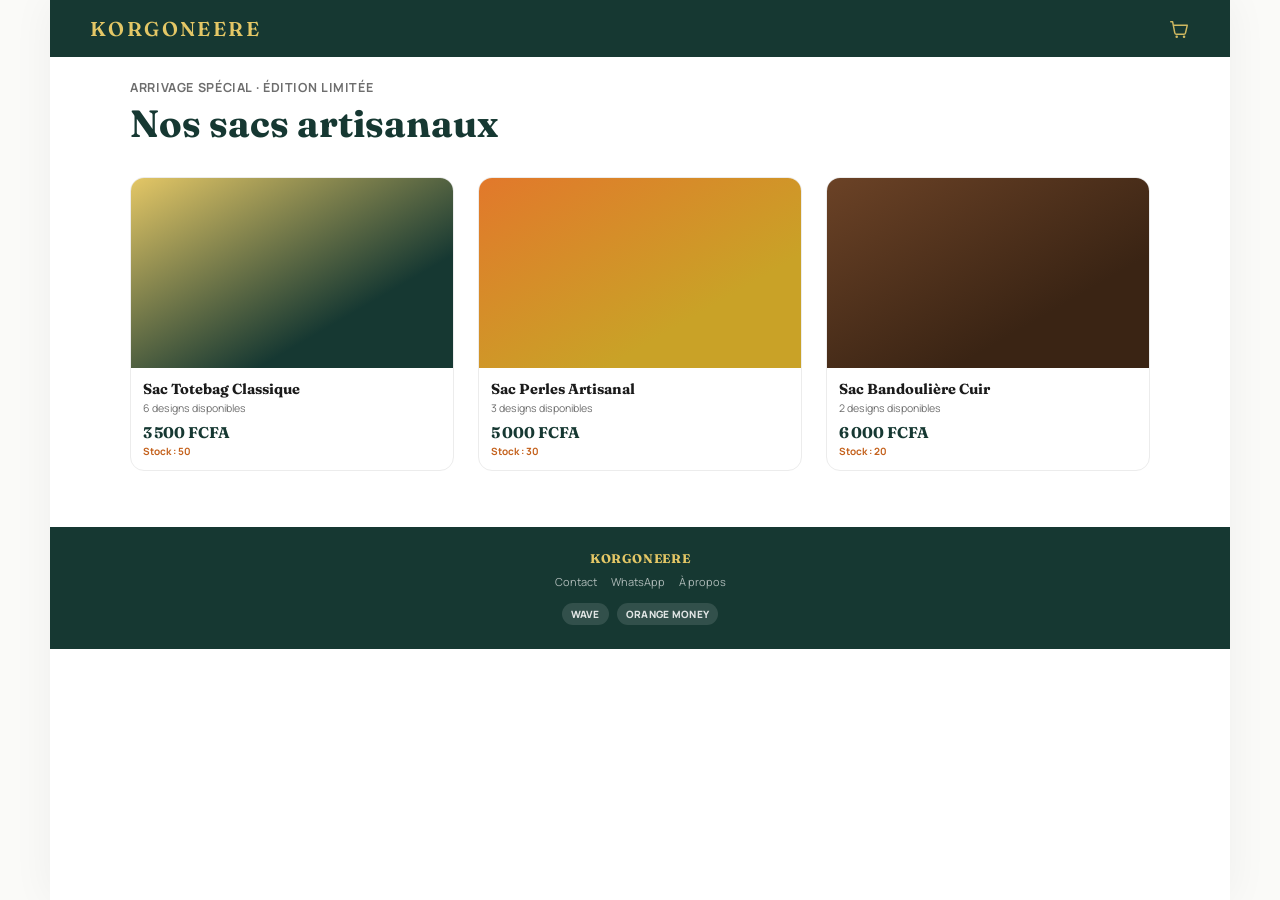
==== index.html @ 8a244a5a "Premier commit" ====
<!DOCTYPE html>
<html lang="fr">
<head>
<meta charset="UTF-8">
<meta name="viewport" content="width=device-width, initial-scale=1.0">
<title>Korgoneere — Catalogue</title>
<link rel="preconnect" href="https://fonts.googleapis.com">
<link rel="preconnect" href="https://fonts.gstatic.com" crossorigin>
<link href="https://fonts.googleapis.com/css2?family=Fraunces:ital,opsz,wght@0,9..144,500;0,9..144,600;0,9..144,700;1,9..144,500&family=Manrope:wght@400;500;600;700;800&display=swap" rel="stylesheet">
<link rel="stylesheet" href="style.css">
</head>
<body>
<div class="site">

  <header class="site-header">
    <div class="wrap">
      <div class="logo">Korgoneere</div>
      <svg class="cart" width="22" height="22" viewBox="0 0 24 24" fill="none"><path d="M3 4h2l2.4 12.2a2 2 0 0 0 2 1.6h7.7a2 2 0 0 0 2-1.6L21 8H6" stroke="currentColor" stroke-width="1.6" stroke-linecap="round" stroke-linejoin="round"/><circle cx="9.5" cy="20.5" r="1.4" fill="currentColor"/><circle cx="17.5" cy="20.5" r="1.4" fill="currentColor"/></svg>
    </div>
  </header>

  <div class="wrap wrap--wide">
    <div class="catalogue-hero">
      <div class="eyebrow">Arrivage spécial · Édition limitée</div>
      <h1>Nos sacs artisanaux</h1>
    </div>
    <div class="prodgrid" id="catalogueGrid"><!-- rempli par script.js --></div>
  </div>

  <footer class="site-footer">
    <div class="foot-brand">Korgoneere</div>
    <div class="foot-links"><a href="#">Contact</a><a href="#">WhatsApp</a><a href="#">À propos</a></div>
    <div class="foot-pay">
      <span class="paybadge">WAVE</span>
      <span class="paybadge">ORANGE MONEY</span>
    </div>
  </footer>
</div>

<script src="script.js"></script>
</body>
</html>
---- style.css ----
:root{
  --teal: #163832;
  --teal-2: #1F4A42;
  --gold: #C9A227;
  --gold-soft: #E4C766;
  --orange: #E2782B;
  --orange-dim: #C4611C;
  --ink: #1B1B1B;
  --muted: #6E6E6E;
  --line: #ECECEC;
  --paper: #FFFFFF;
  --bg: #FAFAF8;
}
*{box-sizing:border-box; margin:0; padding:0;}
html,body{background:var(--bg); color:var(--ink); font-family:'Manrope',sans-serif; -webkit-font-smoothing:antialiased;}
a{color:inherit; text-decoration:none;}
img,svg{display:block;}

/* ---------- layout helpers ---------- */
.site{max-width:1180px; margin:0 auto; background:var(--paper); min-height:100vh; box-shadow:0 0 40px rgba(0,0,0,0.05);}
.wrap{max-width:460px; margin:0 auto; padding:0 20px;}
.wrap--wide{max-width:1100px;}
.wrap--medium{max-width:640px;}

/* ---------- header / footer (shared) ---------- */
header.site-header{background:var(--teal); padding:16px 20px;}
header.site-header .wrap{display:flex; align-items:center; justify-content:space-between; padding:0;}
.logo{font-family:'Fraunces',serif; font-weight:600; font-size:20px; letter-spacing:0.12em; color:var(--gold-soft); text-transform:uppercase;}
.cart{color:var(--gold-soft); opacity:0.9;}
.backlink{font-size:13px; font-weight:700; color:var(--gold-soft); display:flex; align-items:center; gap:6px;}

footer.site-footer{background:var(--teal); padding:24px 20px; text-align:center; margin-top:6px;}
.foot-brand{font-family:'Fraunces',serif; color:var(--gold-soft); font-size:12.5px; font-weight:700; letter-spacing:0.05em; text-transform:uppercase;}
.foot-links{margin-top:8px; display:flex; justify-content:center; gap:14px; font-size:11px;}
.foot-links a{color:rgba(255,255,255,0.65);}
.foot-pay{margin-top:14px; display:flex; justify-content:center; gap:8px;}
.paybadge{font-size:10px; font-weight:800; letter-spacing:0.03em; padding:4px 9px; border-radius:20px; background:rgba(255,255,255,0.12); color:rgba(255,255,255,0.85);}

/* ================= CATALOGUE (index.html) ================= */
.catalogue-hero{padding:22px 20px 6px;}
.catalogue-hero .eyebrow{font-size:12.5px; color:var(--muted); font-weight:700; text-transform:uppercase; letter-spacing:0.05em;}
.catalogue-hero h1{font-family:'Fraunces',serif; font-size:28px; font-weight:700; color:var(--teal); margin-top:4px;}

.prodgrid{display:grid; grid-template-columns:1fr 1fr; gap:16px; padding:18px 20px 30px;}
.prodcard{border:1px solid var(--line); border-radius:14px; overflow:hidden; background:#fff; transition:transform .15s;}
.prodcard:active{transform:scale(0.98);}
.prodcard-img{height:130px; position:relative; overflow:hidden;}
.prodcard-img img{width:100%; height:100%; object-fit:cover;}
.prodcard-body{padding:12px;}
.prodcard-name{font-family:'Fraunces',serif; font-weight:700; font-size:14.5px; color:var(--ink); line-height:1.25;}
.prodcard-colors{font-size:10.5px; color:var(--muted); margin-top:3px;}
.prodcard-price{font-family:'Fraunces',serif; font-weight:700; font-size:15.5px; color:var(--teal); margin-top:8px;}
.prodcard-stock{font-size:10px; color:var(--orange-dim); font-weight:700; margin-top:2px;}

/* ================= PRODUIT (produit.html) ================= */
.prod-layout{padding:20px;}

.prod-hero{border-radius:14px; height:250px; position:relative; margin-bottom:10px; display:flex; align-items:center; justify-content:center; overflow:hidden;}
.prod-hero .badge{position:absolute; top:12px; left:12px; background:var(--orange); color:#fff; font-size:11px; font-weight:800; letter-spacing:0.04em; text-transform:uppercase; padding:5px 10px; border-radius:20px; z-index:3;}
.hero-photo{position:absolute; inset:0; width:100%; height:100%; object-fit:cover; z-index:2;}

.design-label{font-size:13px; font-weight:700; color:var(--teal); margin:4px 0 8px;}
.design-grid{display:grid; grid-template-columns:1fr 1fr; gap:10px;}
.design-cell{position:relative; height:120px; border-radius:10px; overflow:hidden; cursor:pointer; border:2px solid transparent;}
.design-cell.active{border-color:var(--teal);}
.design-cell img{width:100%; height:100%; object-fit:cover; position:relative; z-index:1;}
.design-tag{position:absolute; bottom:6px; right:6px; background:rgba(0,0,0,0.55); color:#fff; font-size:10px; font-weight:700; padding:2px 7px; border-radius:6px; z-index:2;}

.note-placeholder{font-size:11px; color:var(--muted); font-style:italic; margin-top:14px; margin-bottom:18px; line-height:1.5;}

.prod-name{font-family:'Fraunces',serif; font-weight:700; font-size:23px; color:var(--ink);}
.prod-sub{font-size:13px; color:var(--muted); margin-top:4px; line-height:1.5;}
.prod-price{font-family:'Fraunces',serif; font-weight:700; font-size:29px; color:var(--teal); margin-top:14px;}
.prod-stock{font-size:12.5px; color:var(--orange-dim); font-weight:700; margin-top:4px;}

.cta-order{display:flex; align-items:center; justify-content:center; gap:8px; width:100%; margin-top:20px; padding:15px; background:var(--orange); color:#fff; border:none; border-radius:10px; font-weight:800; font-size:15.5px; cursor:pointer;}
.cta-order svg{width:18px; height:18px;}

.features{display:grid; grid-template-columns:1fr 1fr; gap:12px; margin-top:28px;}
.feature{text-align:center;}
.feature .swatchbox{height:70px; border-radius:10px; margin-bottom:8px; display:flex; align-items:center; justify-content:center;}
.feature .flabel{font-size:11px; font-weight:800; letter-spacing:0.03em; text-transform:uppercase; color:var(--ink);}

/* ================= COMMANDE (commande.html) ================= */
.summary{display:flex; gap:12px; align-items:center; padding:16px 20px; border-bottom:1px solid var(--line);}
.summary-swatch{width:52px; height:52px; border-radius:10px; flex-shrink:0; overflow:hidden;}
.summary-name{font-family:'Fraunces',serif; font-weight:700; font-size:15px; color:var(--ink);}
.summary-meta{font-size:12px; color:var(--muted); margin-top:2px;}

.formcard{padding:20px;}
.formtitle{font-family:'Fraunces',serif; font-size:18px; font-weight:700; color:var(--teal); text-align:center; margin-bottom:16px; text-transform:uppercase; letter-spacing:0.03em;}

.field{margin-bottom:14px;}
.field label{display:block; font-size:11.5px; font-weight:800; letter-spacing:0.03em; text-transform:uppercase; color:var(--ink); margin-bottom:6px;}
.field label .req{color:var(--orange);}
.field input, .field select{width:100%; padding:12px 13px; border-radius:9px; border:1.5px solid var(--line); background:var(--paper); color:var(--ink); font-family:'Manrope',sans-serif; font-size:15px; outline:none; transition:border-color .15s;}
.field input:focus, .field select:focus{border-color:var(--teal);}
.field select{appearance:none; background-image:url('data:image/svg+xml;utf8,<svg xmlns="http://www.w3.org/2000/svg" width="12" height="8" viewBox="0 0 12 8"><path d="M1 1l5 5 5-5" stroke="%23163832" stroke-width="2" fill="none" stroke-linecap="round" stroke-linejoin="round"/></svg>'); background-repeat:no-repeat; background-position:right 14px center;}

.phonerow{display:flex; gap:8px;}
.flagbox{width:56px; display:flex; align-items:center; justify-content:center; border:1.5px solid var(--line); border-radius:9px; font-size:22px; background:#fafafa;}
.phonerow input{flex:1;}

.qtyrow{display:flex; align-items:center; gap:14px;}
.qtybtn{width:38px; height:38px; border-radius:9px; border:1.5px solid var(--orange); background:#fff; color:var(--orange); font-size:19px; font-weight:800; display:flex; align-items:center; justify-content:center; cursor:pointer; user-select:none;}
.qtybtn:active{background:rgba(226,120,43,0.12);}
#qtyval{font-family:'Fraunces',serif; font-size:19px; font-weight:700; min-width:24px; text-align:center;}
.qtymax{font-size:11.5px; color:var(--muted); margin-left:auto;}

.totalrow{display:flex; justify-content:space-between; align-items:baseline; margin:16px 0 4px; padding-top:14px; border-top:1px solid var(--line);}
.totalrow .label{font-size:13px; color:var(--muted); font-weight:700;}
.totalrow .amount{font-family:'Fraunces',serif; font-size:20px; font-weight:700; color:var(--teal);}
.totalrow .qtynote{font-size:11.5px; color:var(--muted);}

.deposit-note{margin-top:12px; padding:11px 12px; border-radius:9px; background:#FBF3E2; border:1px solid #EFD9A3; font-size:12.5px; line-height:1.5; color:var(--ink);}
.deposit-note b{color:var(--orange-dim);}

.cta{margin-top:16px; width:100%; padding:15px; border:none; border-radius:10px; background:var(--orange); color:#fff; font-family:'Manrope',sans-serif; font-weight:800; font-size:15px; letter-spacing:0.01em; cursor:pointer; display:flex; align-items:center; justify-content:center; gap:8px;}
.cta:active{background:var(--orange-dim);}
.cta svg{width:18px; height:18px;}
.payinfo{text-align:center; font-size:11px; color:var(--muted); margin-top:10px; line-height:1.4;}
.errormsg{color:var(--orange-dim); font-size:12.5px; font-weight:700; margin-top:8px; display:none;}

.confirm{display:none; margin:24px 20px 30px; background:var(--teal); color:#fff; border-radius:14px; padding:24px; text-align:center;}
.confirm h2{font-family:'Fraunces',serif; font-size:20px; font-weight:700; margin-bottom:8px; color:var(--gold-soft);}
.confirm p{font-size:13.5px; color:rgba(255,255,255,0.8); line-height:1.5; margin-bottom:16px;}
.wa-btn{display:inline-flex; align-items:center; gap:8px; background:var(--orange); color:#fff; font-weight:800; font-size:14px; padding:12px 22px; border-radius:9px;}

/* ==================================================================
   DESKTOP (min-width: 900px)
   ================================================================== */
@media (min-width:900px){
  .wrap{max-width:1100px;}
  .wrap--medium{max-width:640px;}

  .catalogue-hero h1{font-size:38px;}
  .prodgrid{grid-template-columns:repeat(3,1fr); gap:24px; padding:24px 20px 50px;}
  .prodcard-img{height:190px;}

  .prod-layout{padding:36px 20px; display:grid; grid-template-columns:1fr 1fr; gap:48px; align-items:start;}
  .prod-hero{height:340px; margin-bottom:0;}
  .design-grid{grid-template-columns:repeat(3,1fr);}
  .prod-info{padding-top:4px;}
  .prod-name{font-size:30px;}
  .prod-price{font-size:34px;}
  .features{grid-template-columns:repeat(4,1fr);}

  .summary{max-width:640px; margin:0 auto; padding:22px 0; border-bottom:none;}
  .formcard{max-width:640px; margin:0 auto; padding:28px 32px; border:1px solid var(--line); border-radius:16px; margin-top:10px;}
  .confirm{max-width:640px; margin:24px auto 40px;}
}
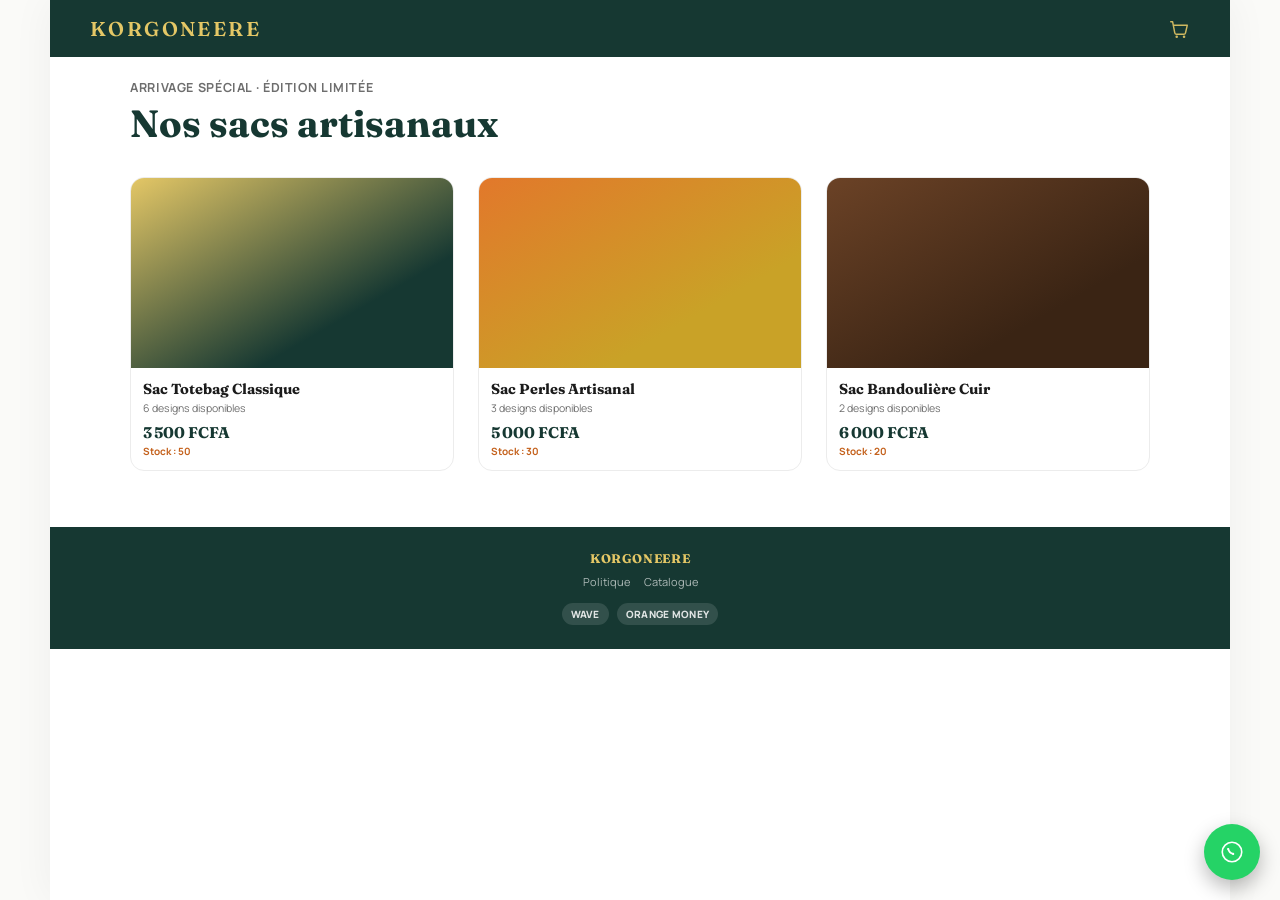
==== commit 2f592ced: "Ajout de la page politique et du bouton whatapp" ====
--- a/index.html
+++ b/index.html
@@ -29,7 +29,7 @@
 
   <footer class="site-footer">
     <div class="foot-brand">Korgoneere</div>
-    <div class="foot-links"><a href="#">Contact</a><a href="#">WhatsApp</a><a href="#">À propos</a></div>
+    <div class="foot-links"><a href="politique.html">Politique</a><a href="index.html">Catalogue</a></div>
     <div class="foot-pay">
       <span class="paybadge">WAVE</span>
       <span class="paybadge">ORANGE MONEY</span>
@@ -39,4 +39,4 @@
 
 <script src="script.js"></script>
 </body>
-</html>
+</html>
--- a/style.css
+++ b/style.css
@@ -126,6 +126,17 @@
 .confirm p{font-size:13.5px; color:rgba(255,255,255,0.8); line-height:1.5; margin-bottom:16px;}
 .wa-btn{display:inline-flex; align-items:center; gap:8px; background:var(--orange); color:#fff; font-weight:800; font-size:14px; padding:12px 22px; border-radius:9px;}
 
+/* ---------- bouton whatsapp flottant ---------- */
+.wa-float{
+  position:fixed; bottom:20px; right:20px; z-index:999;
+  width:56px; height:56px; border-radius:50%;
+  background:#25D366;
+  display:flex; align-items:center; justify-content:center;
+  box-shadow:0 8px 20px rgba(0,0,0,0.28);
+  transition:transform .15s;
+}
+.wa-float:active{transform:scale(0.93);}
+
 /* ==================================================================
    DESKTOP (min-width: 900px)
    ================================================================== */
